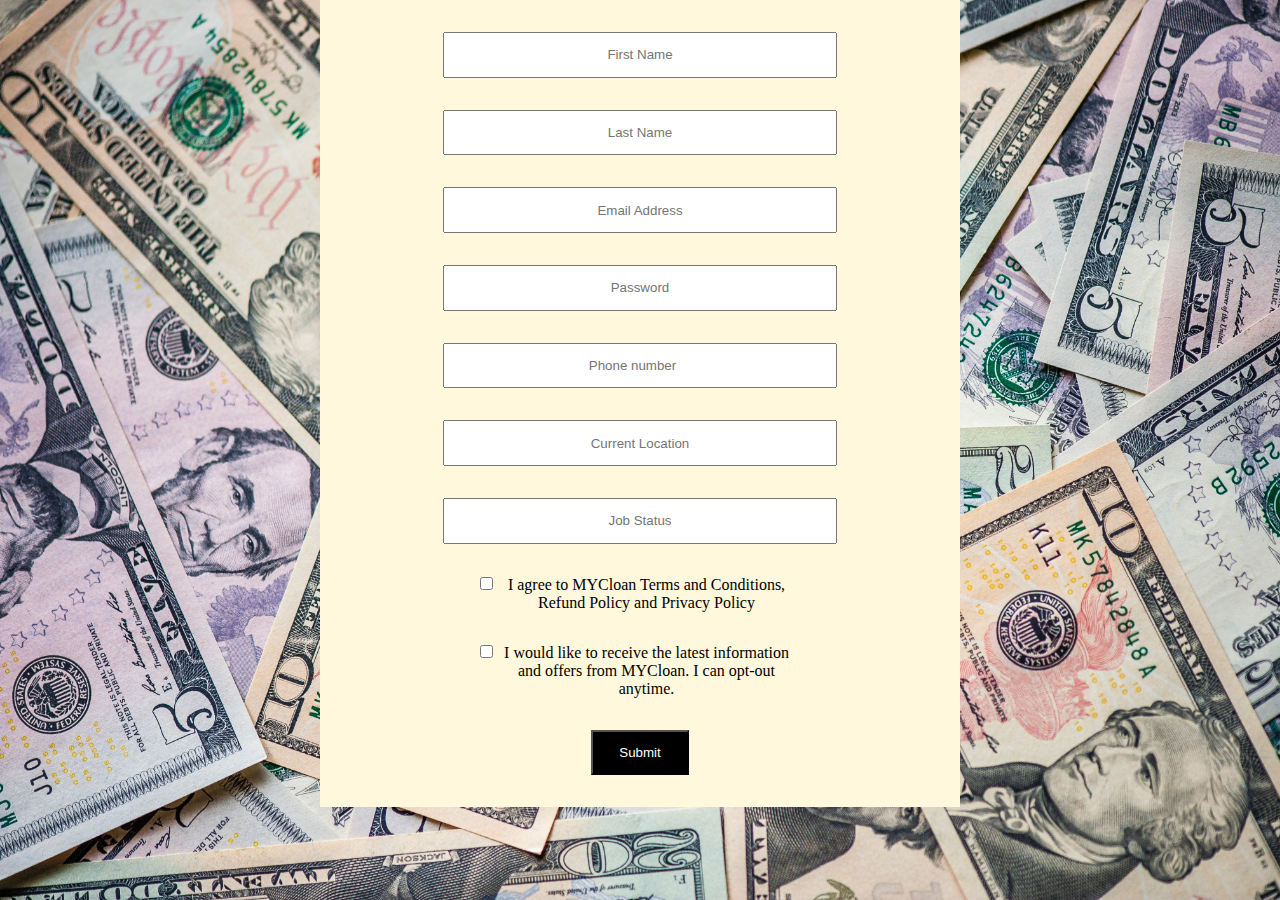
==== form/main.html @ 2803daea "created back end" ====
<!DOCTYPE html>
<html lang="en">
<head>
    <meta charset="UTF-8">
    <meta http-equiv="X-UA-Compatible" content="IE=edge">
    <meta name="viewport" content="width=device-width, initial-scale=1.0">
    <link href="https://cdn.jsdelivr.net/npm/bootstrap@5.1.3/dist/css/bootstrap.min.css" rel="stylesheet" 
    integrity="sha384-1BmE4kWBq78iYhFldvKuhfTAU6auU8tT94WrHftjDbrCEXSU1oBoqyl2QvZ6jIW3" 
    crossorigin="anonymous">
    <title>Sign up</title>
    <link href="../css/styles.css" rel="stylesheet" type="text/css">
    <link href="../css/style.css" rel="stylesheet" type="text/css">
</head>
<body>
    
    <form class="container">
        <div class="d-flex align-center justify-center flex-column form-content text-center">
            <div>
                 <input class="input" type="text" placeholder="First Name"> 
                </div>
                <div>
                <input class="input" type="text" placeholder="Last Name">  
            </div>
    
            <div>
            <input class="input W-100" type="text" placeholder="Email Address">
            </div>
            <div>
                <input class="input" type="alphanumeric" placeholder="Password">

            </div>
            <div>
                <input class="input" type="number" placeholder="Phone number">

            </div>
            <div>
                <input class="input" type="text" placeholder="Current Location">

            </div>
            <div>
                <input class="input" type="text" placeholder="Job Status">
            </div>
            <div class="checkbox">
                <div>
                <input type="checkbox">
            </div>
            <div>
                <p>I agree to MYCloan Terms and Conditions,
                     Refund Policy and Privacy Policy</p>
            </div>
            </div>
            <div class="checkbox">
            <div>
                <input type="checkbox">
            </div>
        <div>
                <p>I would like to receive the latest information and offers from MYCloan.
                     I can opt-out anytime.</p>
                    </div>
            </div>
            <div>
                <button class="btn">Submit</button>
            </div>
        </div>
    </form>
</body>
</html>
---- css/styles.css ----
*{
    padding: 0;
    margin: 0;
    box-sizing: border-box;
    
}
.top-bar{
  padding:1em;
}
.form-content{
    display: flex;
    flex-direction: column;
    align-items: center;
    justify-content:center;
    gap: 2em;
    /* height: 100vh; */
    background-color: cornsilk;
    /* width: 50%; */
    margin: 0 auto;
    width: 100%;
    padding: 2em 0;
}

form {
    width: 50%;
    margin: 0 auto;
}
.input{
    text-align: center;
    padding: 1em 8em;
    display: block;
    width: 100%;
}


.btn{
    cursor: pointer;
    background-color:#000000;
    color: white;
    padding: 1em 2em;
}
.input-names{
    display: flex;
    flex-direction: row;
    gap: 0.7em;
}

.checkbox{
    display:flex;
    /* align-items: center; */
    justify-content: center;
    text-align: center;
    width: 50%;
}
/* .paragraph{
    width: 70%;
} */
---- css/style.css ----
body{
    background-image:url("../images/bg0.jpg");
    background-repeat: no-repeat;
    background-size:cover;
    background-attachment: fixed;
}
.fixed-nav {
    position:sticky;
    top: 0;
    left: 0;
    z-index: 1;
    background: #fff;
    width: 100%;
    }
.myc-heading{
    color:#000000;
    font-size: 2rem;
    padding-left: 1em;
    
}

.top-bar{
    color: cornsilk;
}

.nav-content{
    display: flex;
    flex-direction: row;
    align-items: center;
    justify-content: space-between;
    margin-top: 3em;
    background-color: #091542;
    padding: 0 2em;
}
.top-content{
    display: flex;
    align-items: center;
    gap: 3em;
}

.btn-login{
display: flex;
flex-direction: row;
gap: 3em;
/* align-items: flex-end; */
}


.loan-description{
    background-color: white;
    margin-top: 3em;
    display: flex;
    justify-content: center;
    align-items: center;
    flex-direction: column;
border-radius: 1em;
box-shadow: 2px 2px 5px black;
}
.loan{
    display: flex;
    flex-direction: column;
    align-items:center;
    justify-content: center;
    color: white;
    margin-top: 3em;
    padding-right: 2em;
    background-image:url("../images/bg4.jpg");
    background-repeat: no-repeat;
    background-size: cover;
    width: 40vw;
    height: 50vh;
    border-radius: 1em;
    box-shadow: 2px 2px 5px black;

}
.carousel-video{
    display: flex;
    align-items: center;
    justify-content: center;
}
.carousel-content{
    text-align: center;
    margin-top: 2em;
}
.paragraph{
    color: white;
}

.icons{
    width: 100%;
    gap: 1em;
    margin: 2em;
    text-align: center;
}
.heighlites{
    width: 100%;
    margin-left: 6em;
}
.footer{
    background-color: #091542;
    color: white;
}
.footer-heading{
    border-top: 2px solid gray;
    margin-top: 3em;
    padding-top: 4em;
}
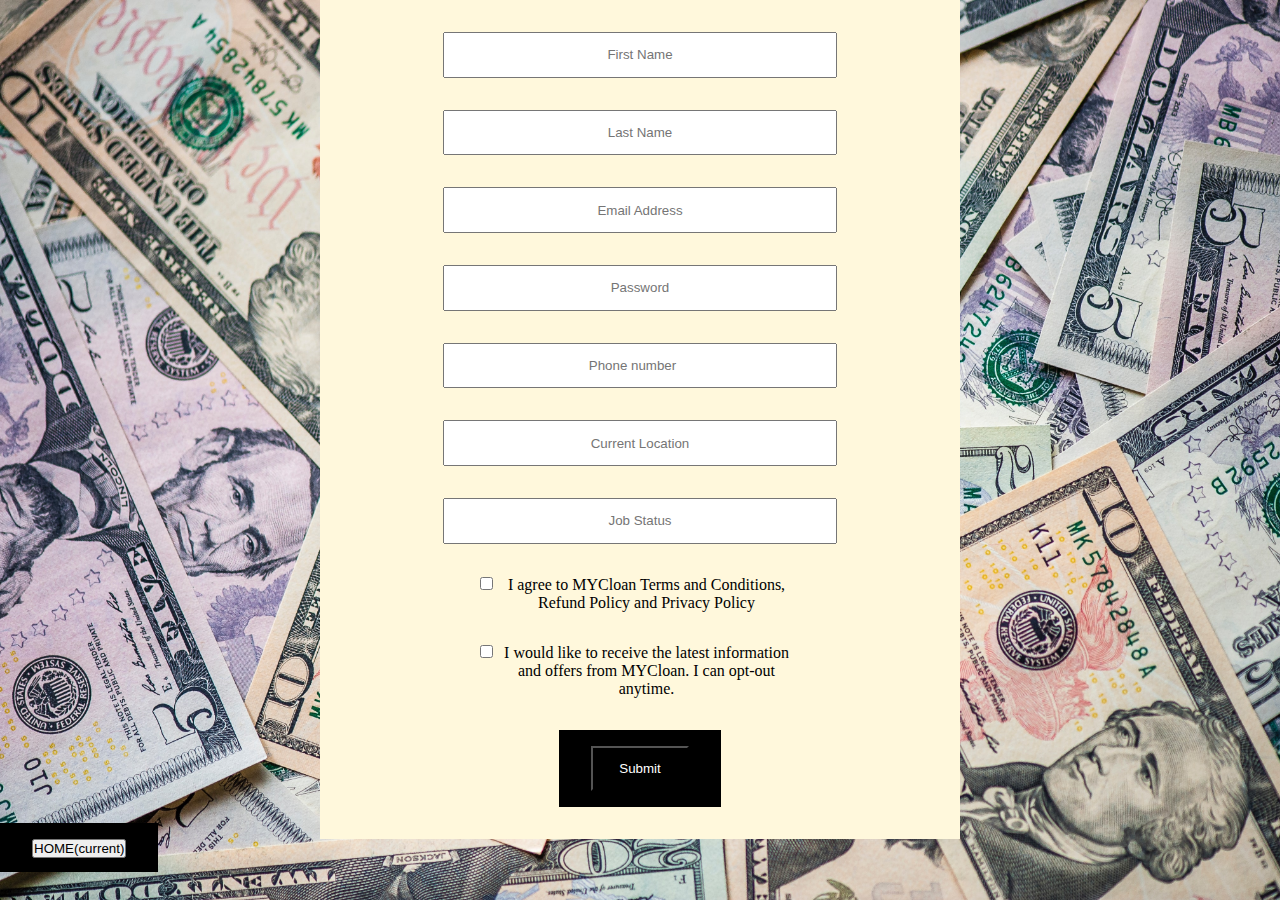
==== commit 20e1e06d: "linked the pages in html" ====
--- a/form/main.html
+++ b/form/main.html
@@ -10,9 +10,10 @@
     <title>Sign up</title>
     <link href="../css/styles.css" rel="stylesheet" type="text/css">
     <link href="../css/style.css" rel="stylesheet" type="text/css">
+    <link href="../css/style's.css" rel="stylesheet" type="text/css">
 </head>
 <body>
-    
+    <div class="container bg-light">
     <form class="container">
         <div class="d-flex align-center justify-center flex-column form-content text-center">
             <div>
@@ -58,10 +59,22 @@
                      I can opt-out anytime.</p>
                     </div>
             </div>
+            <div class="d-flex flex-row align-center btn btn-home justify-between">
+
+            
             <div>
                 <button class="btn">Submit</button>
             </div>
+            <div>
+                
+            </div>
+        </div>
         </div>
     </form>
+    <div class="btn-Home container d-flex justify-center align-center">
+    <a href="../index.html" class="btn btn-primary"><button>HOME<span class="sr-only">(current)</span></button>
+    </button></a>
+</div>
+</div>
 </body>
 </html>--- a/css/styles.css
+++ b/css/styles.css
@@ -39,6 +39,12 @@
     color: white;
     padding: 1em 2em;
 }
+.btn-home{
+    display: flex;
+    flex-direction: row;
+    align-items: center;
+    justify-content: space-between;
+}
 .input-names{
     display: flex;
     flex-direction: row;
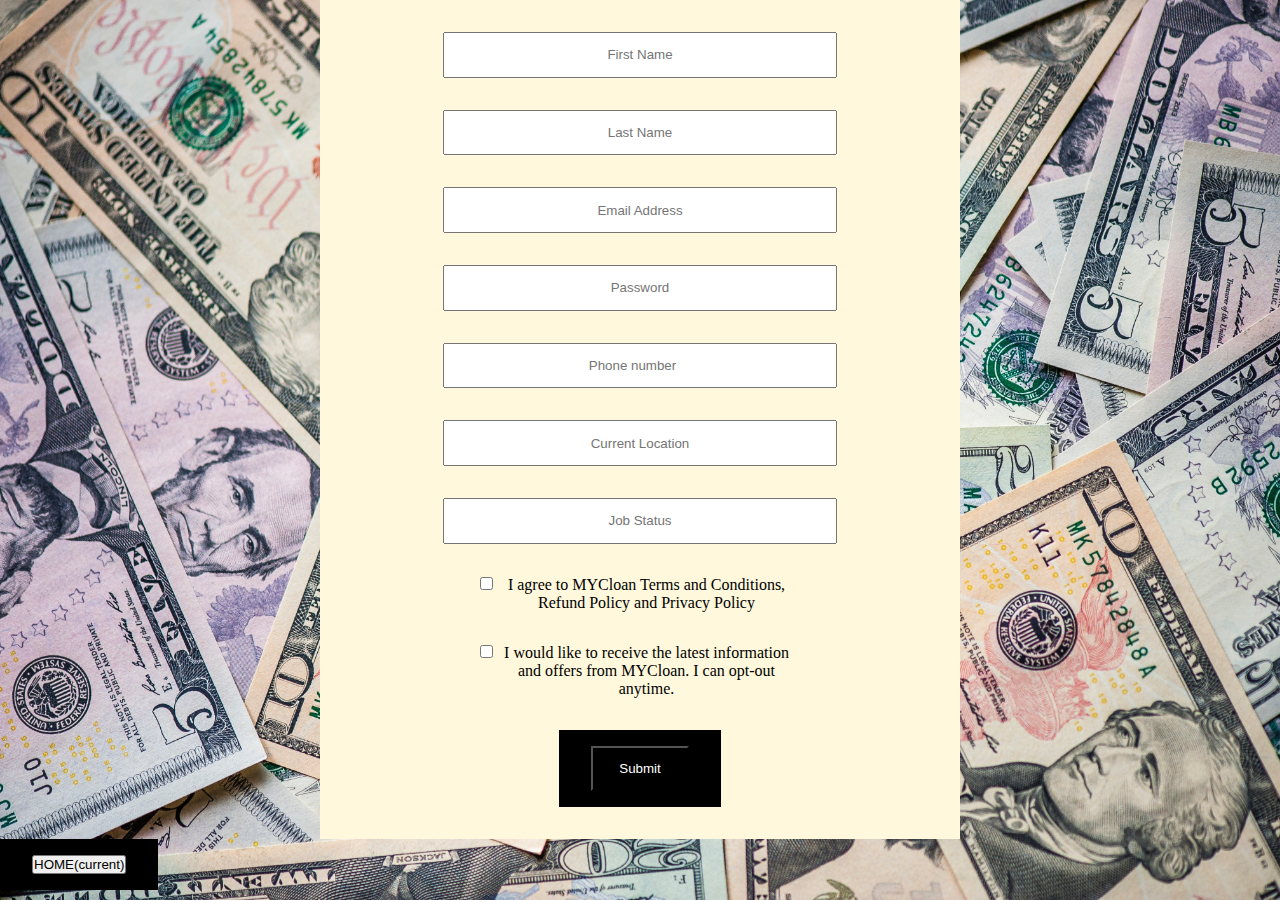
==== commit dba33491: "completed linking my files" ====
--- a/form/main.html
+++ b/form/main.html
@@ -71,7 +71,7 @@
         </div>
         </div>
     </form>
-    <div class="btn-Home container d-flex justify-center align-center">
+    <div class="btn-home container d-flex justify-content-center align-center">
     <a href="../index.html" class="btn btn-primary"><button>HOME<span class="sr-only">(current)</span></button>
     </button></a>
 </div>
